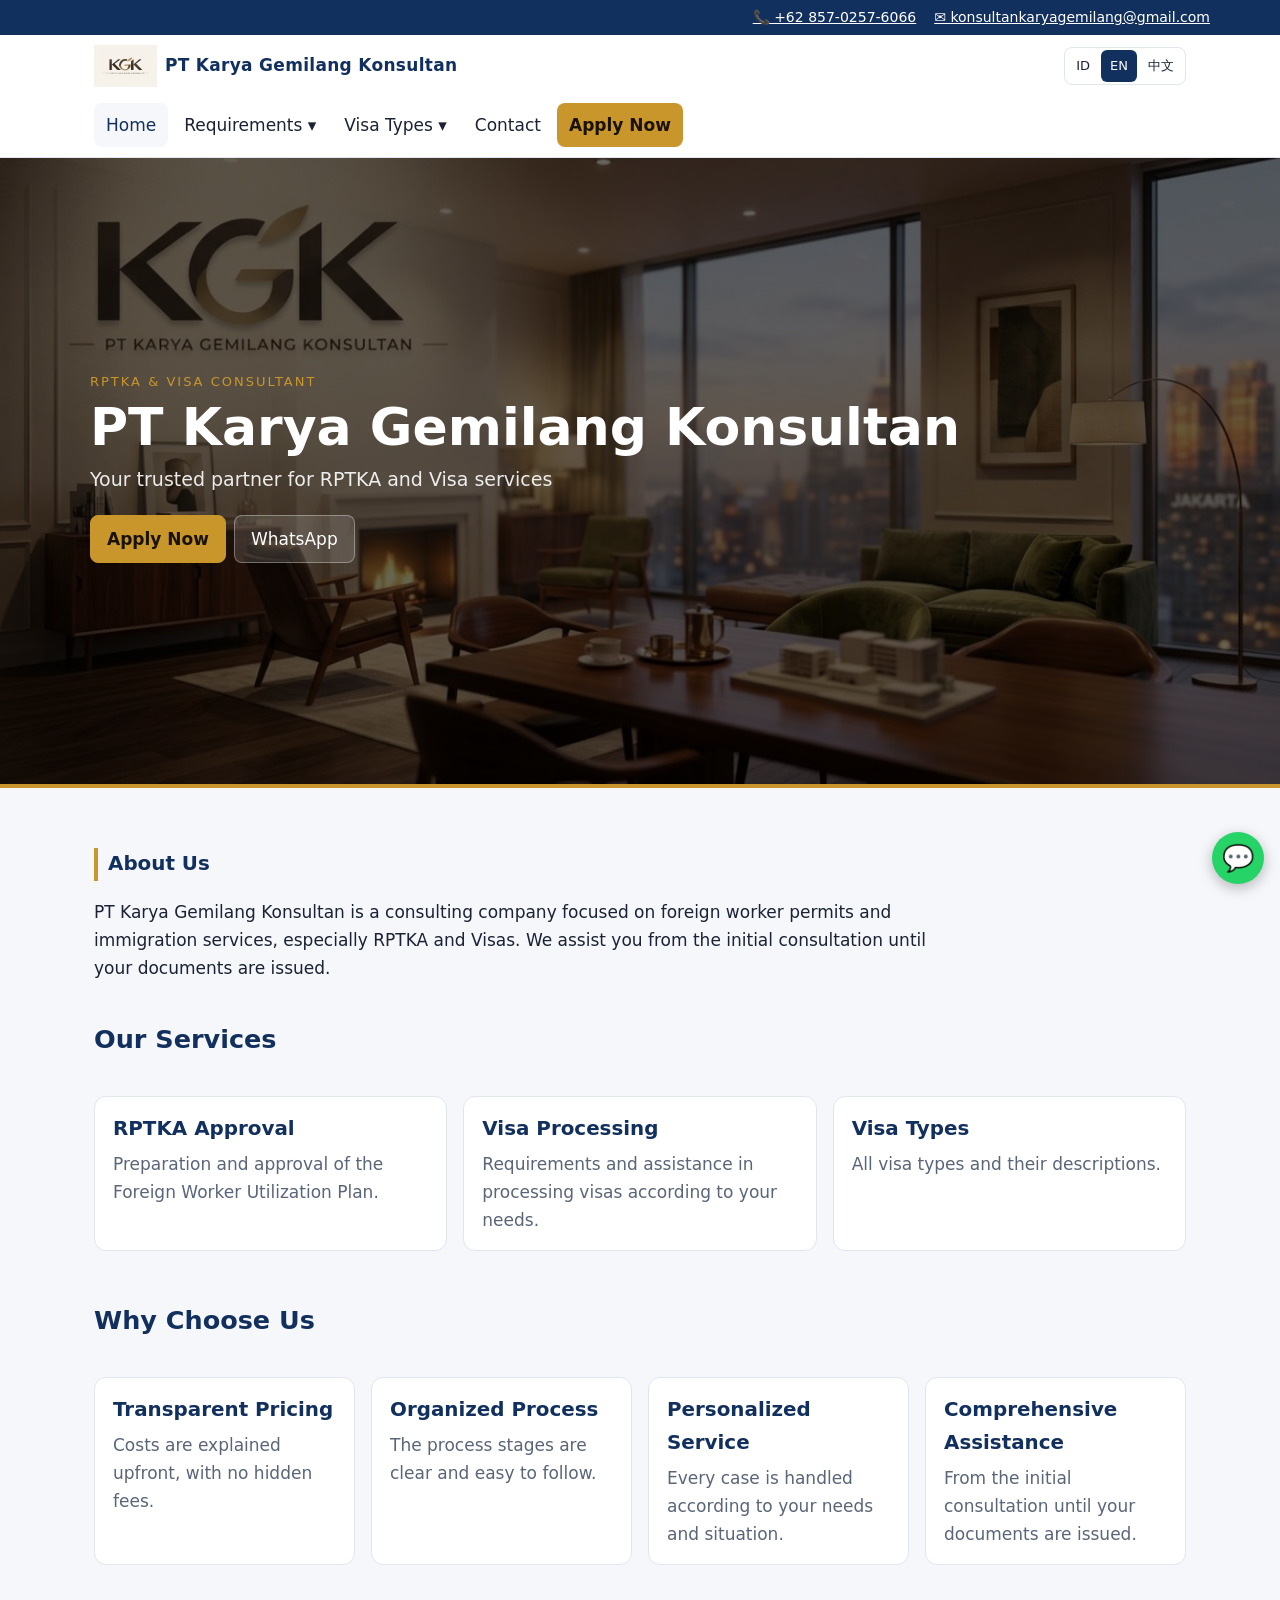
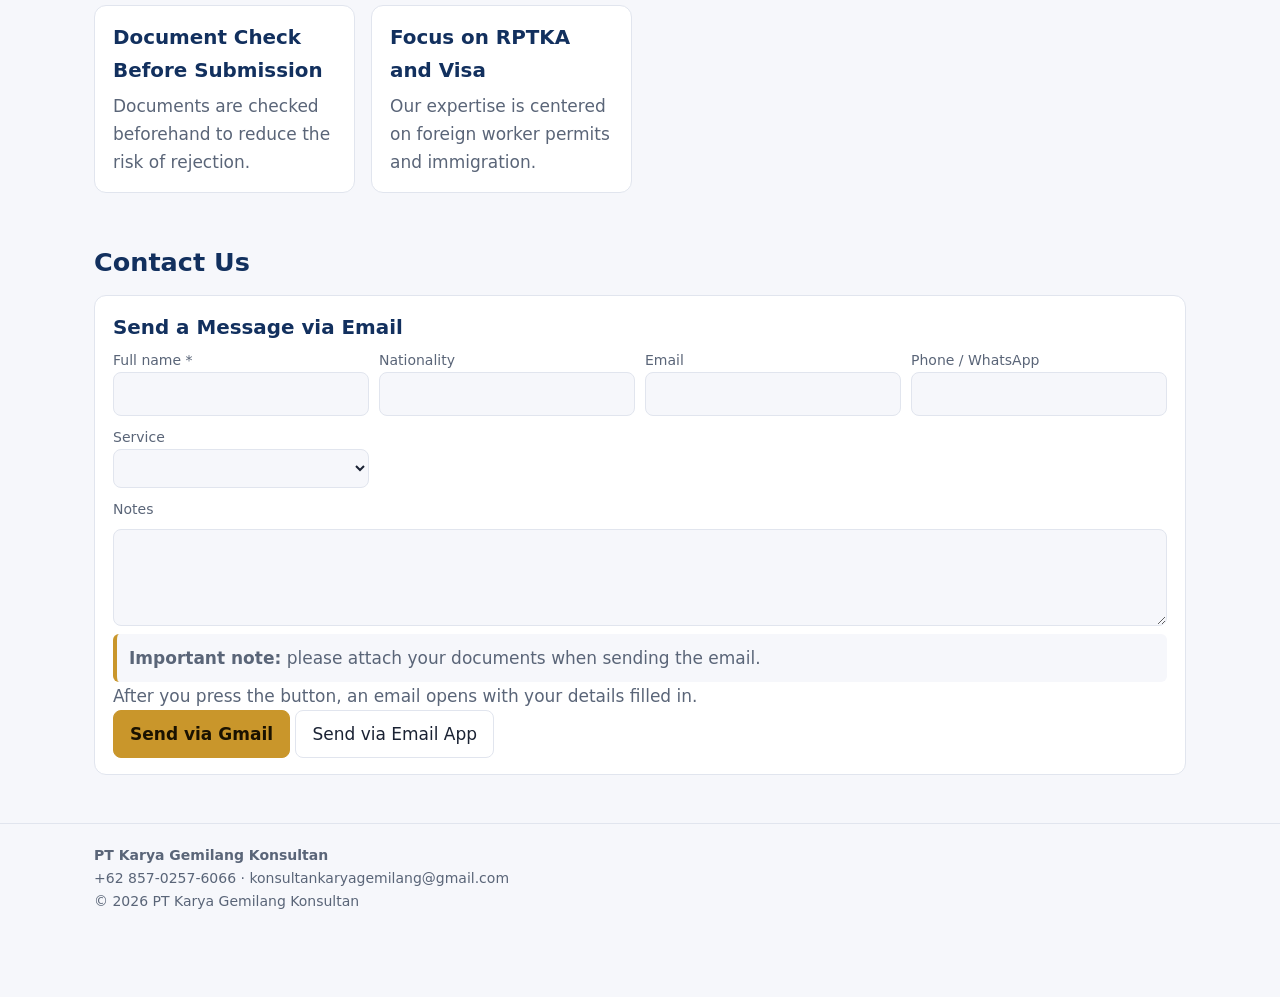
==== index.html @ 5dbd6964 "Add files via upload" ====
<!DOCTYPE html>
<html lang="en" style="--hb: #12305e; --acc: #c9962b;"><head>
<meta charset="utf-8">
<meta name="viewport" content="width=device-width, initial-scale=1, viewport-fit=cover">
<title>PT Karya Gemilang Konsultan</title>
<meta name="description" content="PT Karya Gemilang Konsultan - konsultan pengurusan RPTKA dan Visa.">
<link rel="icon" href="data:image/svg+xml,%3Csvg xmlns='http://www.w3.org/2000/svg' viewBox='0 0 100 100'%3E%3Ctext y='.9em' font-size='90'%3E🏢%3C/text%3E%3C/svg%3E">
<link rel="stylesheet" href="css/style.css">
</head>
<body class="adm">
<div id="tb"></div>
<header><div class="top"><a class="brand" id="brand" href="#/beranda"></a><div id="lg"></div><button id="bt" aria-label="Menu">☰</button><nav id="nav"></nav></div></header>
<main id="app"></main>
<footer id="foot"></footer>
<script src="data/data.js"></script>
<script src="js/app.js"></script>


</body></html>
---- css/style.css ----
:root{--bg:#f6f7fb;--fg:#1a2233;--mut:#5a6578;--card:#fff;--line:#e1e5ee;--pri:#12305e;--pf:#fff;--acc:#c9962b;
box-sizing:border-box;padding-top:env(safe-area-inset-top,0px);padding-bottom:env(safe-area-inset-bottom,0px)}
@media(prefers-color-scheme:dark){:root:not([data-theme="light"]){--bg:#0f1420;--fg:#e8ecf4;--mut:#9aa5b8;--card:#171e2e;--line:#283148;--pri:#4d7fd1;--pf:#fff}}
:root[data-theme="dark"]{--bg:#0f1420;--fg:#e8ecf4;--mut:#9aa5b8;--card:#171e2e;--line:#283148;--pri:#4d7fd1;--pf:#fff}
html{scroll-padding-top:env(safe-area-inset-top,0px)}
*{box-sizing:border-box}
body{margin:0;background:var(--bg);color:var(--fg);font:16px/1.65 system-ui,-apple-system,"Segoe UI",Roboto,sans-serif}
a{color:var(--pri)}
.wrap{max-width:960px;margin:0 auto;padding:28px 20px}
header{position:sticky;top:env(safe-area-inset-top,0px);z-index:9;background:var(--card);border-bottom:1px solid var(--line)}
.top{max-width:1100px;margin:0 auto;padding:10px 20px;display:flex;align-items:center;gap:16px;flex-wrap:wrap}
.brand{font-weight:700;color:var(--pri);text-decoration:none;letter-spacing:.3px;margin-right:auto}
#bt{display:none}
#nav{display:flex;gap:4px;align-items:center}
#nav a,.dd>button{padding:8px 12px;border-radius:8px;text-decoration:none;color:var(--fg);background:none;border:0;font:inherit;cursor:pointer}
#nav a:hover,.dd>button:hover,#nav a.on{background:var(--bg);color:var(--pri)}
.dd{position:relative}
.sub{display:none;position:absolute;right:0;top:100%;min-width:260px;background:var(--card);border:1px solid var(--line);border-radius:10px;padding:6px;box-shadow:0 8px 24px #0002}
.dd:hover>.sub,.dd.open>.sub{display:block}
.sm>.sub{right:100%;left:auto;top:-7px}
.sub a{display:block}
.hero{background:var(--hb,var(--pri)) center/cover;color:var(--pf);border-bottom:4px solid var(--acc)}
.hero .wrap{padding:64px 20px}
.hero h1{font-size:clamp(28px,5vw,44px);margin:6px 0}
.hero p{margin:0 0 20px;opacity:.9}
.eyebrow{text-transform:uppercase;letter-spacing:2px;font-size:13px;color:var(--acc)}
.btn,button{font:inherit;padding:9px 16px;border-radius:8px;border:1px solid var(--line);background:var(--card);color:var(--fg);cursor:pointer;text-decoration:none;display:inline-block}
.hero .btn{margin:0 8px 8px 0;color:var(--pf);background:#fff2;border-color:#fff5}
.hero .btn.pri,button.pri{background:var(--acc);border-color:var(--acc);color:#1a1200;font-weight:600}
.cards{display:grid;grid-template-columns:repeat(auto-fit,minmax(260px,1fr));gap:16px;margin-top:24px}
.card{background:var(--card);border:1px solid var(--line);border-radius:12px;padding:16px 18px;margin:12px 0;display:block;color:var(--fg);text-decoration:none}
.card h3{margin:0 0 4px;color:var(--pri)}
.card p{margin:0;color:var(--mut)}
h1{color:var(--pri);margin:0 0 12px}
.prose h3{margin:24px 0 6px;color:var(--pri);border-left:4px solid var(--acc);padding-left:10px}
.prose ul{padding-left:22px}
footer{border-top:1px solid var(--line);color:var(--mut);font-size:14px}
footer .wrap{padding:20px}
.mut{color:var(--mut)}
input,select,textarea{font:inherit;width:100%;padding:8px 10px;border:1px solid var(--line);border-radius:8px;background:var(--bg);color:var(--fg)}
textarea{margin-top:8px;font-family:ui-monospace,Menlo,monospace;font-size:14px}
label{display:block;font-size:14px;color:var(--mut)}
.grid{display:grid;grid-template-columns:repeat(auto-fit,minmax(220px,1fr));gap:10px}
.row{display:flex;gap:8px;flex-wrap:wrap;align-items:center}
.row input[type=text],.row>input:not([type]){flex:2 1 200px}
.row select{flex:1 1 160px;width:auto}
.ck{display:flex;align-items:center;gap:6px;white-space:nowrap}
.ck input{width:auto}
.tag{background:var(--acc);color:#1a1200;border-radius:6px;padding:2px 8px;font-size:13px}
.bar{position:sticky;bottom:env(safe-area-inset-bottom,0px);display:flex;gap:8px;flex-wrap:wrap;align-items:center;padding:12px 0;background:var(--bg)}
@media(max-width:900px){#bt{display:block}#nav{display:none;width:100%;flex-direction:column;align-items:stretch}#nav.show{display:flex}.sub{position:static;box-shadow:none}.dd:hover>.sub{display:none}.dd.open>.sub{display:block}.sub .sub{display:block!important;padding-left:12px;border:0}}
.adm header,.adm footer{display:none}
.brand img{height:36px;vertical-align:middle;margin-right:8px}
.pimg{width:100%;max-height:360px;object-fit:cover;border-radius:12px;margin:0 0 16px}
.pv{max-height:90px;max-width:100%;display:block;margin:8px 0;border-radius:6px;background:#8883}
.login{max-width:380px;margin:12vh auto;padding:24px}
.tabs{display:flex;gap:6px;flex-wrap:wrap;margin:12px 0}
.tabs .on{background:var(--pri);color:var(--pf)}
input[type=color]{padding:2px;height:40px}
#tb{background:var(--hb,var(--pri));color:var(--pf);font-size:14px;padding:6px 20px}
.tbi{max-width:1100px;margin:0 auto;display:flex;gap:6px 18px;justify-content:flex-end;flex-wrap:wrap}
#tb a{color:inherit}#tb:empty{display:none}
#nav .cta{background:var(--acc);color:#1a1200;font-weight:600}
.hero h1{color:var(--pf)}
h2{color:var(--pri);margin:36px 0 4px}
.svc img{width:100%;height:150px;object-fit:cover;border-radius:8px;margin-bottom:10px}
.wab{position:fixed;right:16px;bottom:calc(16px + env(safe-area-inset-bottom,0px));width:52px;height:52px;border-radius:50%;background:#25d366;display:flex;align-items:center;justify-content:center;font-size:26px;text-decoration:none;box-shadow:0 4px 14px #0004;z-index:9}
.adm #tb,.adm .wab{display:none}
.note{border-left:4px solid var(--acc);background:var(--bg);padding:10px 12px;border-radius:6px;margin:14px 0 6px}
/* responsive */
:root{--w:1140px;padding-left:env(safe-area-inset-left,0px);padding-right:env(safe-area-inset-right,0px)}
html{-webkit-text-size-adjust:100%}
body{font-size:clamp(15px,.85rem + .35vw,17px);overflow-x:hidden}
img{max-width:100%;height:auto}
.top,.tbi,.wrap{max-width:var(--w)}
.top{padding:10px clamp(14px,3vw,24px)}
.wrap{padding:clamp(20px,4vw,36px) clamp(14px,3vw,24px)}
#tb{padding:6px clamp(14px,3vw,24px)}
footer .wrap{padding:20px clamp(14px,3vw,24px) 84px}
.brand{display:flex;align-items:center;min-width:0;line-height:1.25}
.brand img{height:clamp(30px,5vw,42px);width:auto;flex:none}
.prose{max-width:860px}
#nav{flex-wrap:wrap;justify-content:flex-end}
.hero{min-height:clamp(380px,70vh,660px);display:flex;align-items:center;background-position:center;background-size:cover}
.hero .wrap{width:100%;padding-top:clamp(40px,8vw,90px);padding-bottom:clamp(40px,8vw,90px)}
.hero h1{font-size:clamp(26px,5.2vw,52px);line-height:1.15}
.hero p{font-size:clamp(15px,2vw,19px);max-width:640px}
h1{font-size:clamp(24px,4vw,34px);line-height:1.2}
.cards{grid-template-columns:repeat(auto-fit,minmax(min(250px,100%),1fr))}
.grid{grid-template-columns:repeat(auto-fit,minmax(min(220px,100%),1fr))}
input,select,textarea{font-size:16px;max-width:100%}
.btn,button{min-height:40px}
.sub{max-width:min(340px,92vw)}
.tbi a,.tbi span{overflow-wrap:anywhere}
.pimg{max-height:clamp(200px,40vw,420px)}
.svc img{height:clamp(120px,18vw,180px)}
@media(max-width:720px){.tbi{justify-content:center;font-size:13px;text-align:center}.top{gap:8px}#bt{margin-left:auto}.brand{font-size:15px}.hero .btn{width:100%;text-align:center;margin-right:0}}
@media(min-width:1600px){:root{--w:1280px}}
#lg{display:flex;gap:2px;border:1px solid var(--line);border-radius:8px;padding:2px}
#lg button{padding:4px 9px;min-height:32px;border:0;background:none;font-size:13px;border-radius:6px}
#lg .on{background:var(--pri);color:var(--pf)}
.adm #lg{display:none}
body{font-family:system-ui,-apple-system,"Segoe UI",Roboto,"PingFang SC","Microsoft YaHei","Noto Sans CJK SC",sans-serif}
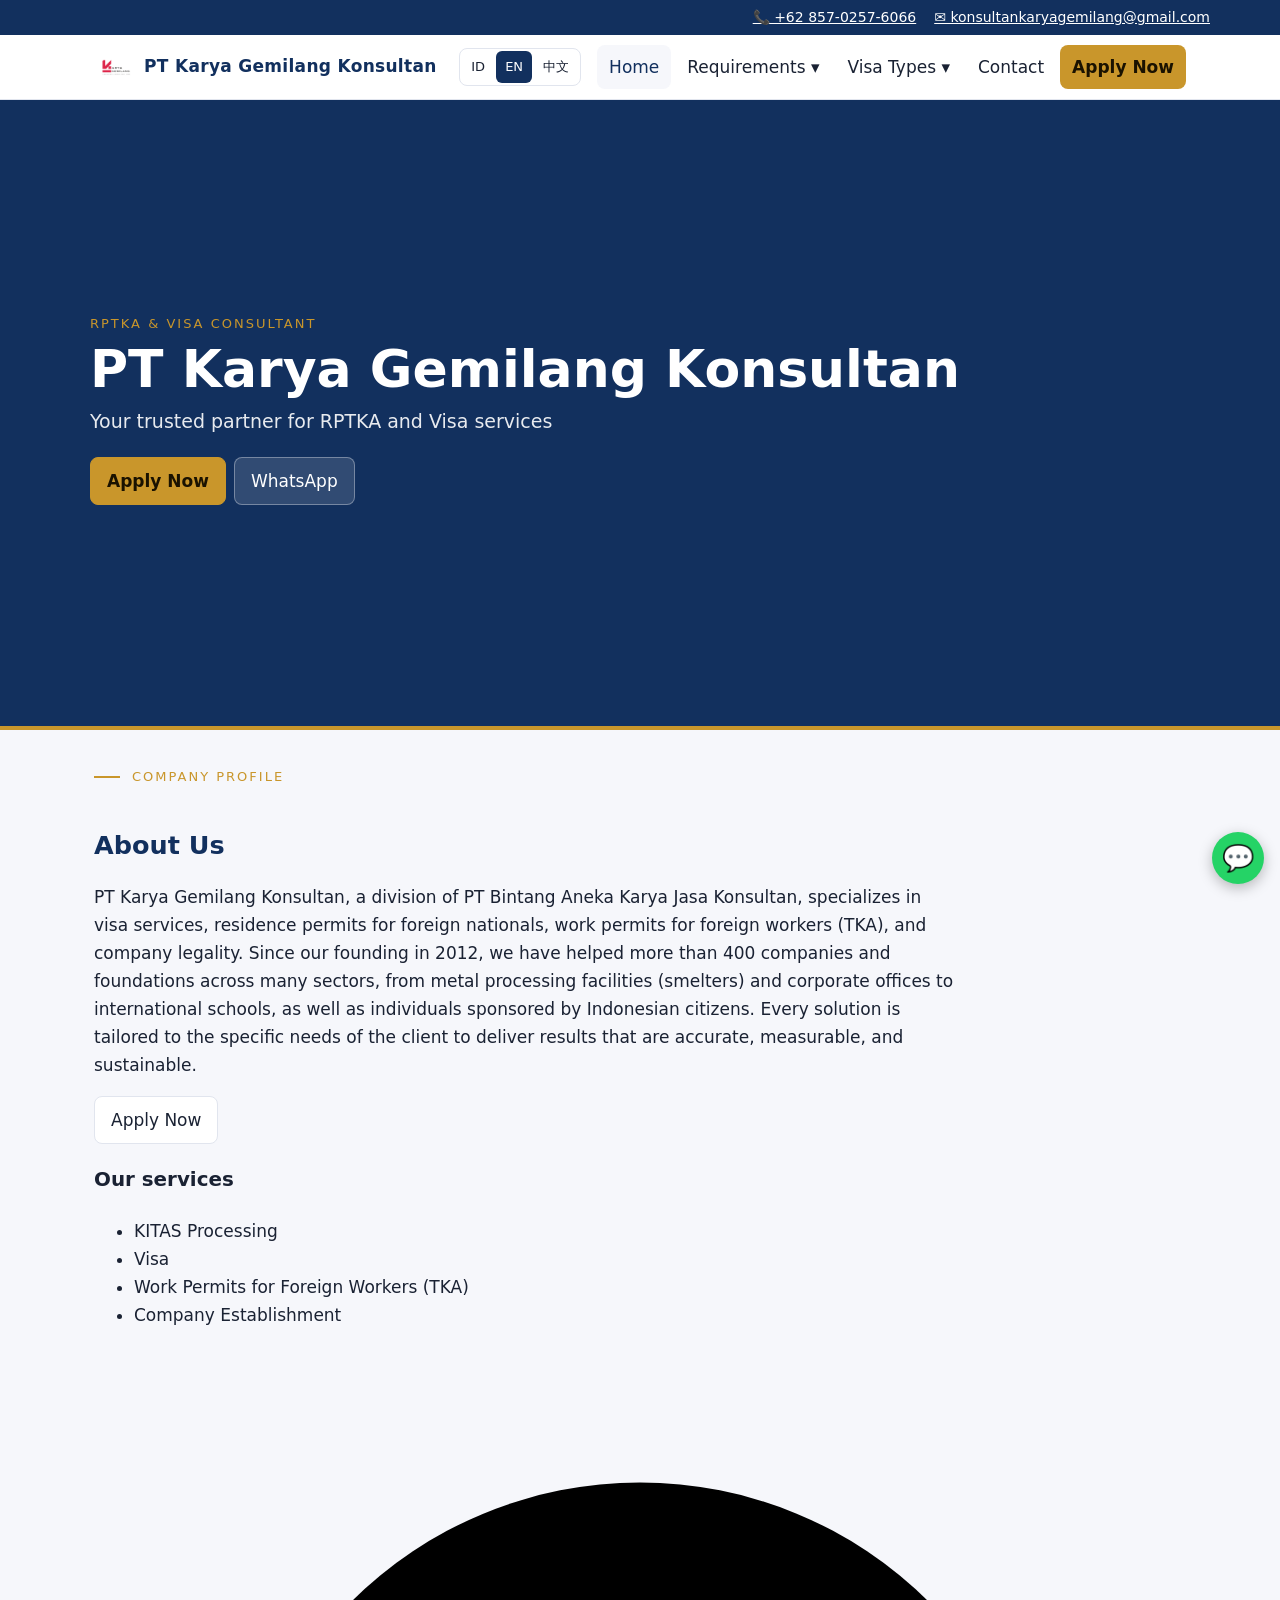
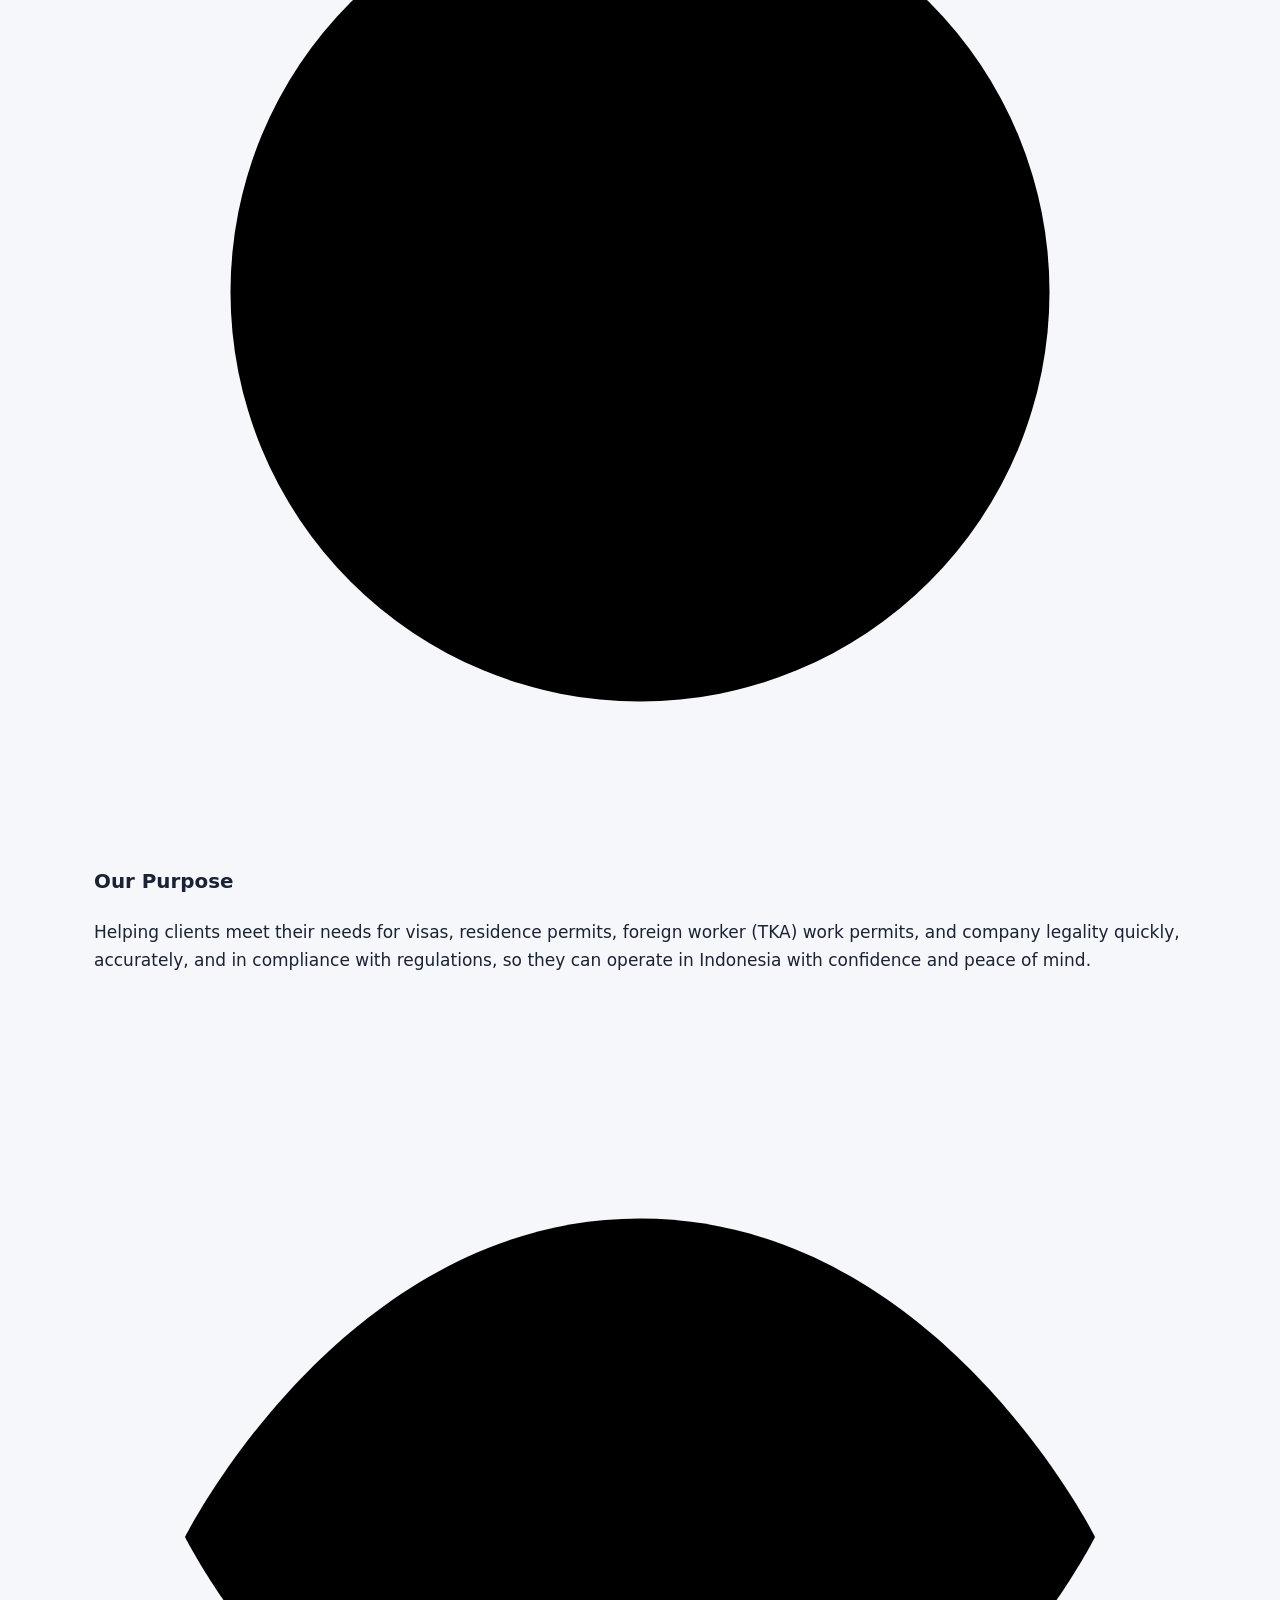
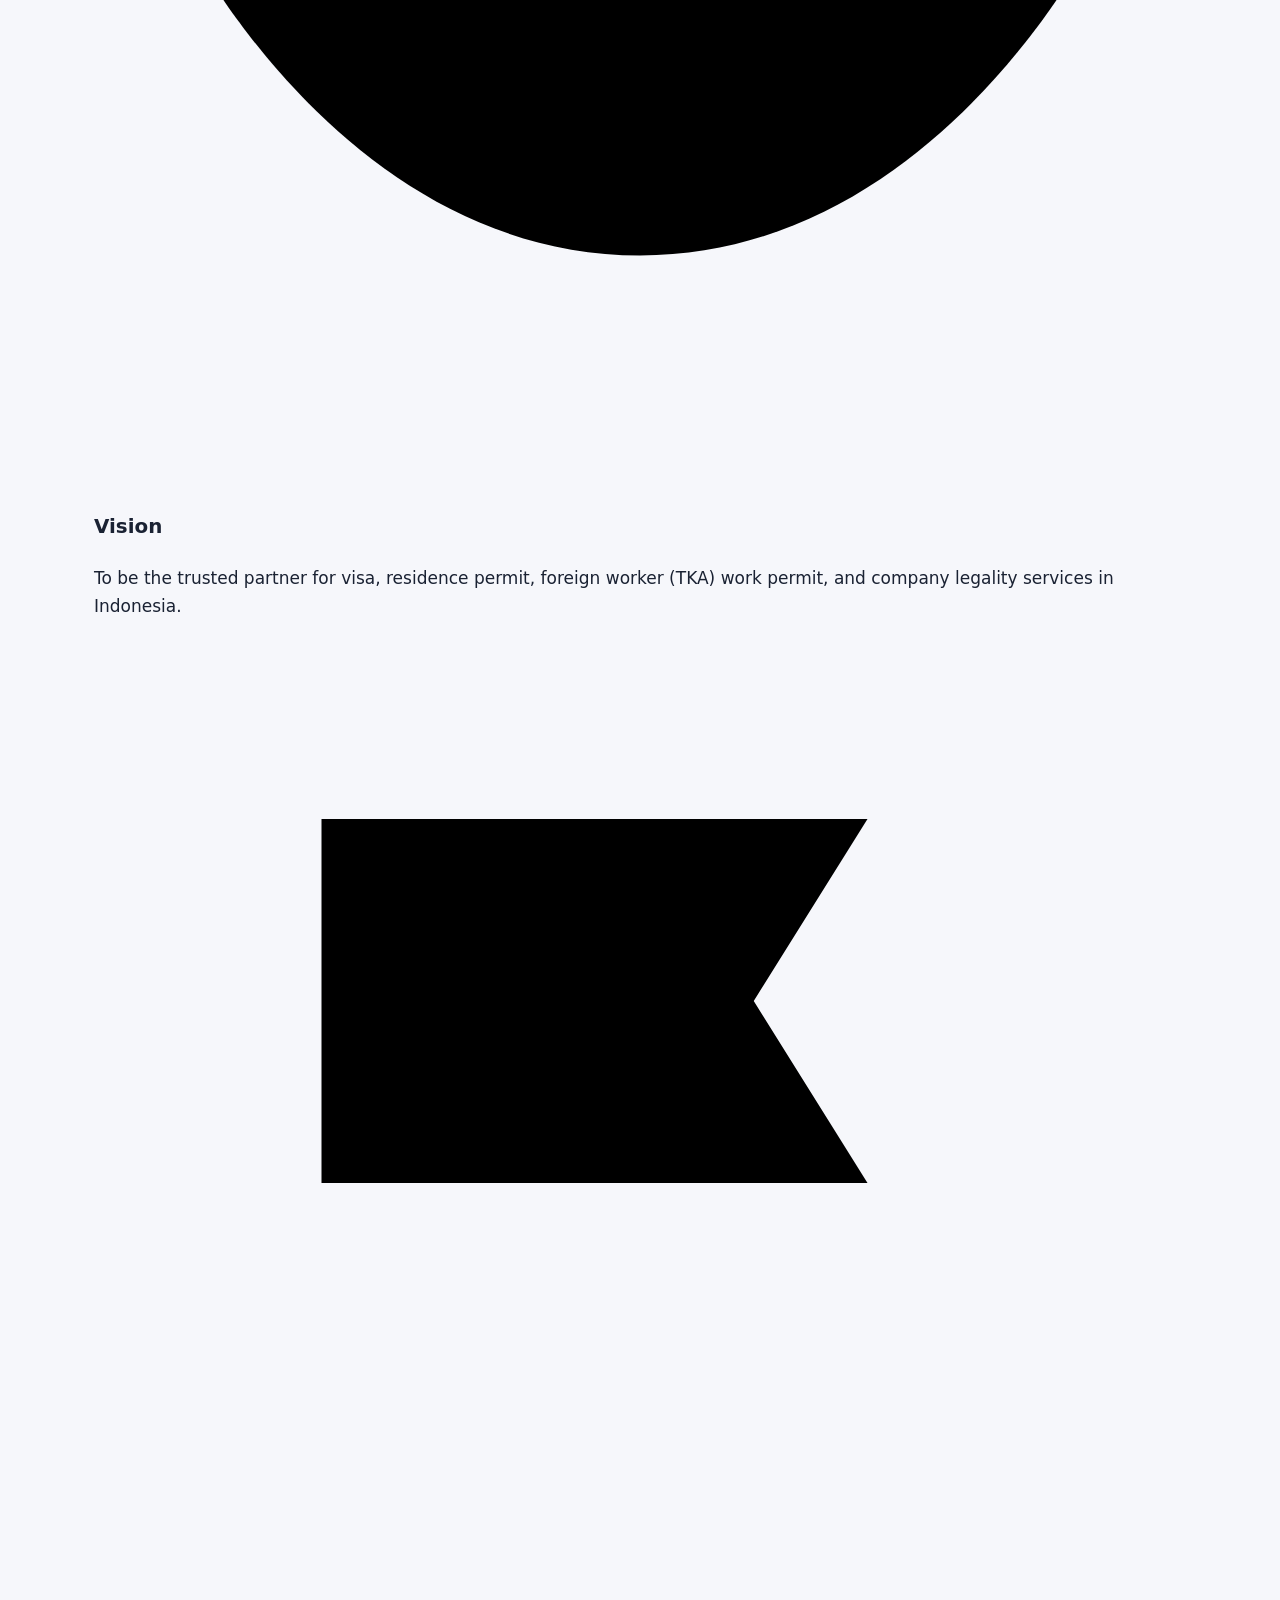
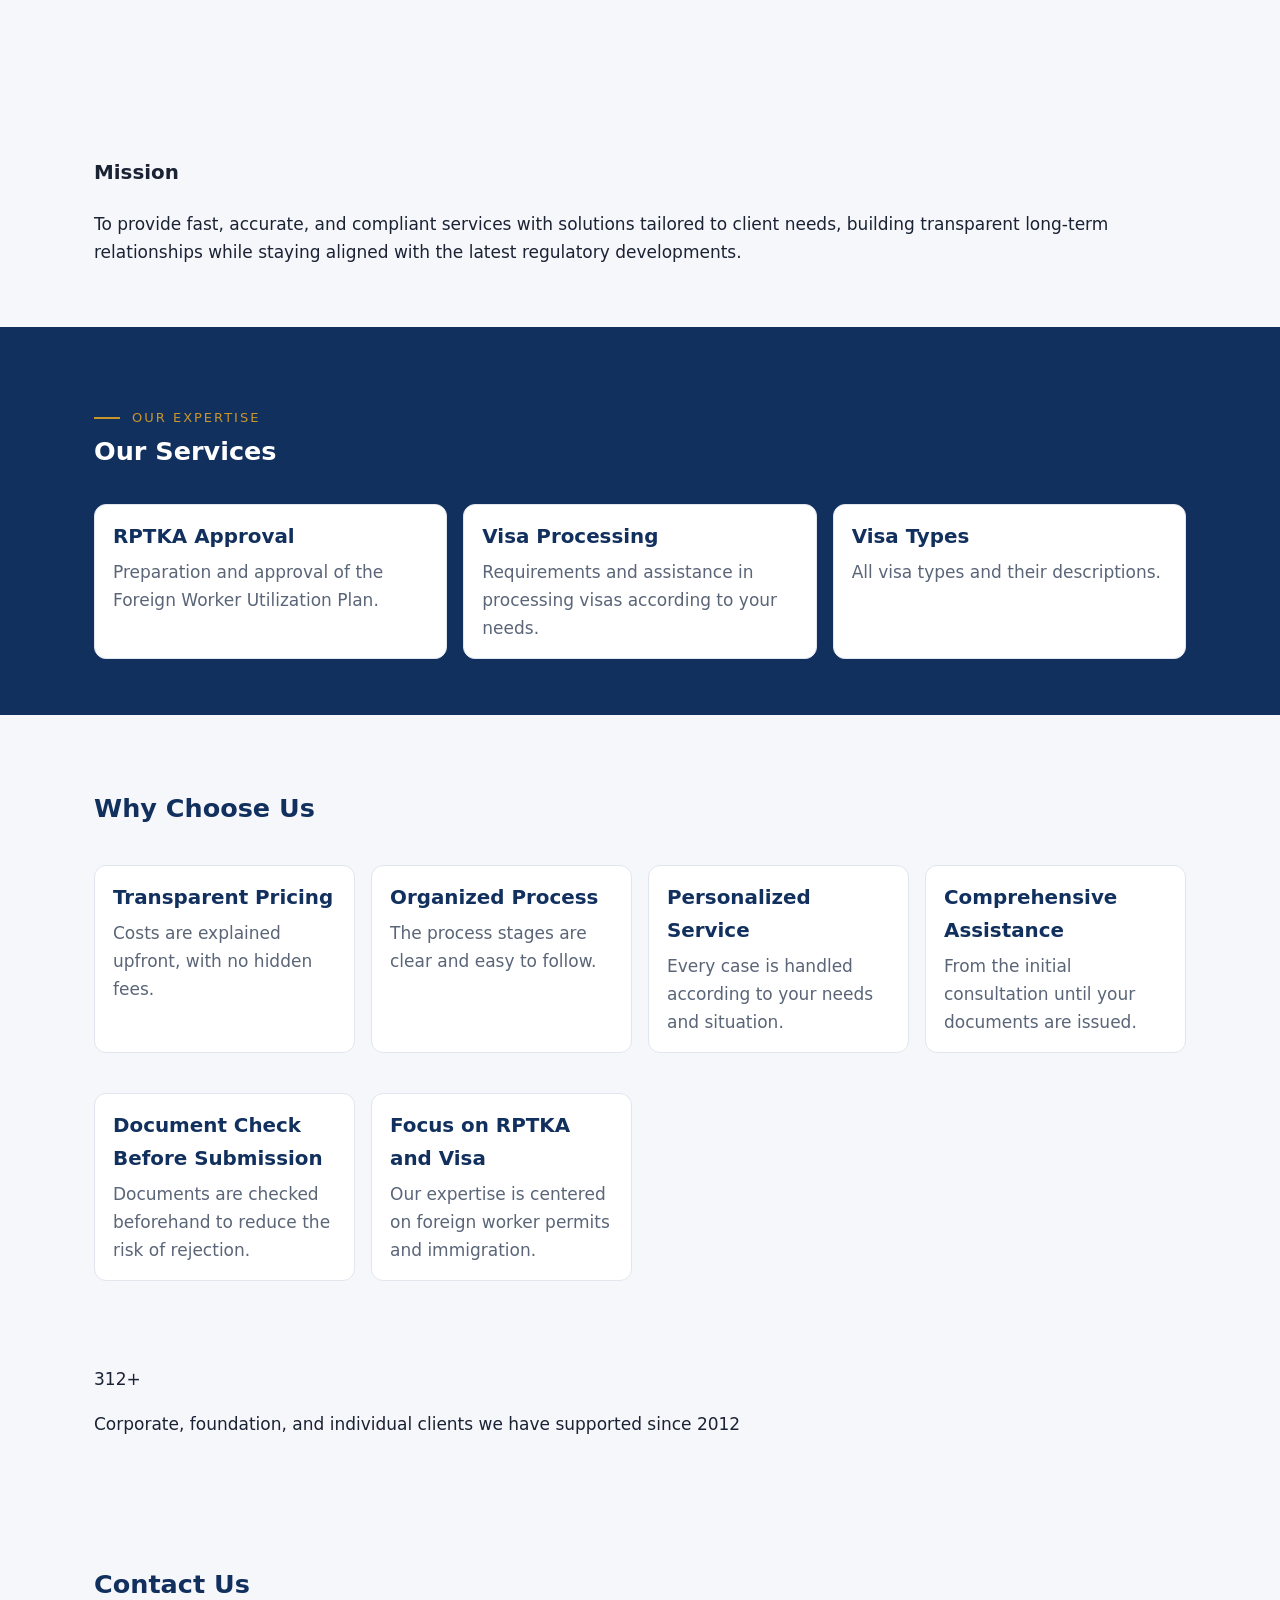
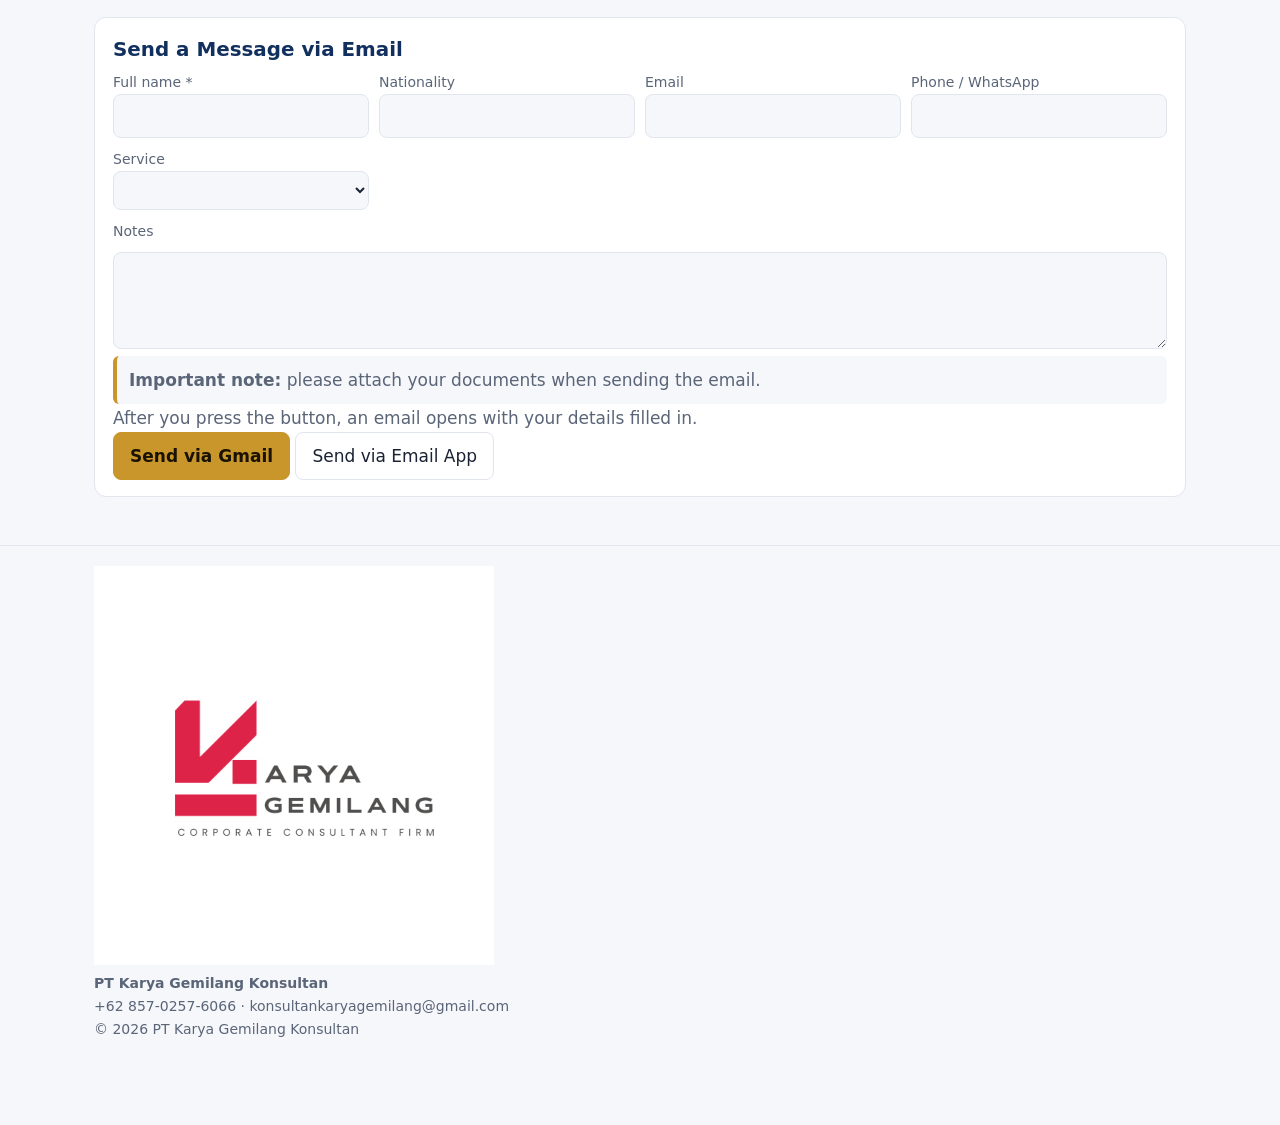
==== commit f0e44158: "Update index.html" ====
--- a/index.html
+++ b/index.html
@@ -1,5 +1,5 @@
 <!DOCTYPE html>
-<html lang="en" style="--hb: #12305e; --acc: #c9962b;"><head>
+<html lang="en" style="--hb: #16325c; --acc: #d82048;"><head>
 <meta charset="utf-8">
 <meta name="viewport" content="width=device-width, initial-scale=1, viewport-fit=cover">
 <title>PT Karya Gemilang Konsultan</title>
@@ -16,4 +16,4 @@
 <script src="js/app.js"></script>
 
 
-</body></html>+</body></html>
--- a/css/style.css
+++ b/css/style.css
@@ -101,3 +101,21 @@
 #lg .on{background:var(--pri);color:var(--pf)}
 .adm #lg{display:none}
 body{font-family:system-ui,-apple-system,"Segoe UI",Roboto,"PingFang SC","Microsoft YaHei","Noto Sans CJK SC",sans-serif}
+
+.docsample{max-width:420px;width:100%;display:block;border:10px solid #fff;border-radius:4px;box-shadow:0 8px 24px #0006;margin:10px 0 22px}
+@media(prefers-color-scheme:dark){:root:not([data-theme="light"]) .docsample{border-color:#22283a}}
+:root[data-theme="dark"] .docsample{border-color:#22283a}
+
+/* about + expertise layout */
+.eyebrow.line{position:relative;padding-left:38px}
+.eyebrow.line::before{content:'';position:absolute;left:0;top:50%;transform:translateY(-1px);width:26px;height:2px;background:var(--acc)}
+.about .about-grid{display:grid;grid-template-columns:1.15fr .85fr;gap:36px;align-items:center;padding-top:8px}
+.about-text .prose h3{border:0;padding:0;margin:4px 0 10px;font-size:clamp(22px,3vw,30px);color:var(--fg)}
+.about-text .prose p{margin-bottom:14px}
+.about-img img{width:100%;height:100%;max-height:360px;object-fit:cover;border-radius:10px;box-shadow:0 10px 30px #0004;display:block}
+.expertise{background:var(--hb,var(--pri));padding:44px 0 8px;margin-top:8px}
+.expertise .eyebrow{color:var(--acc)}
+.expertise h2{color:var(--pf);margin-top:2px}
+.expertise .cards{margin-top:20px}
+.expertise .card{background:var(--card);color:var(--fg)}
+@media(max-width:820px){.about .about-grid{grid-template-columns:1fr}.about-img{order:-1}}
